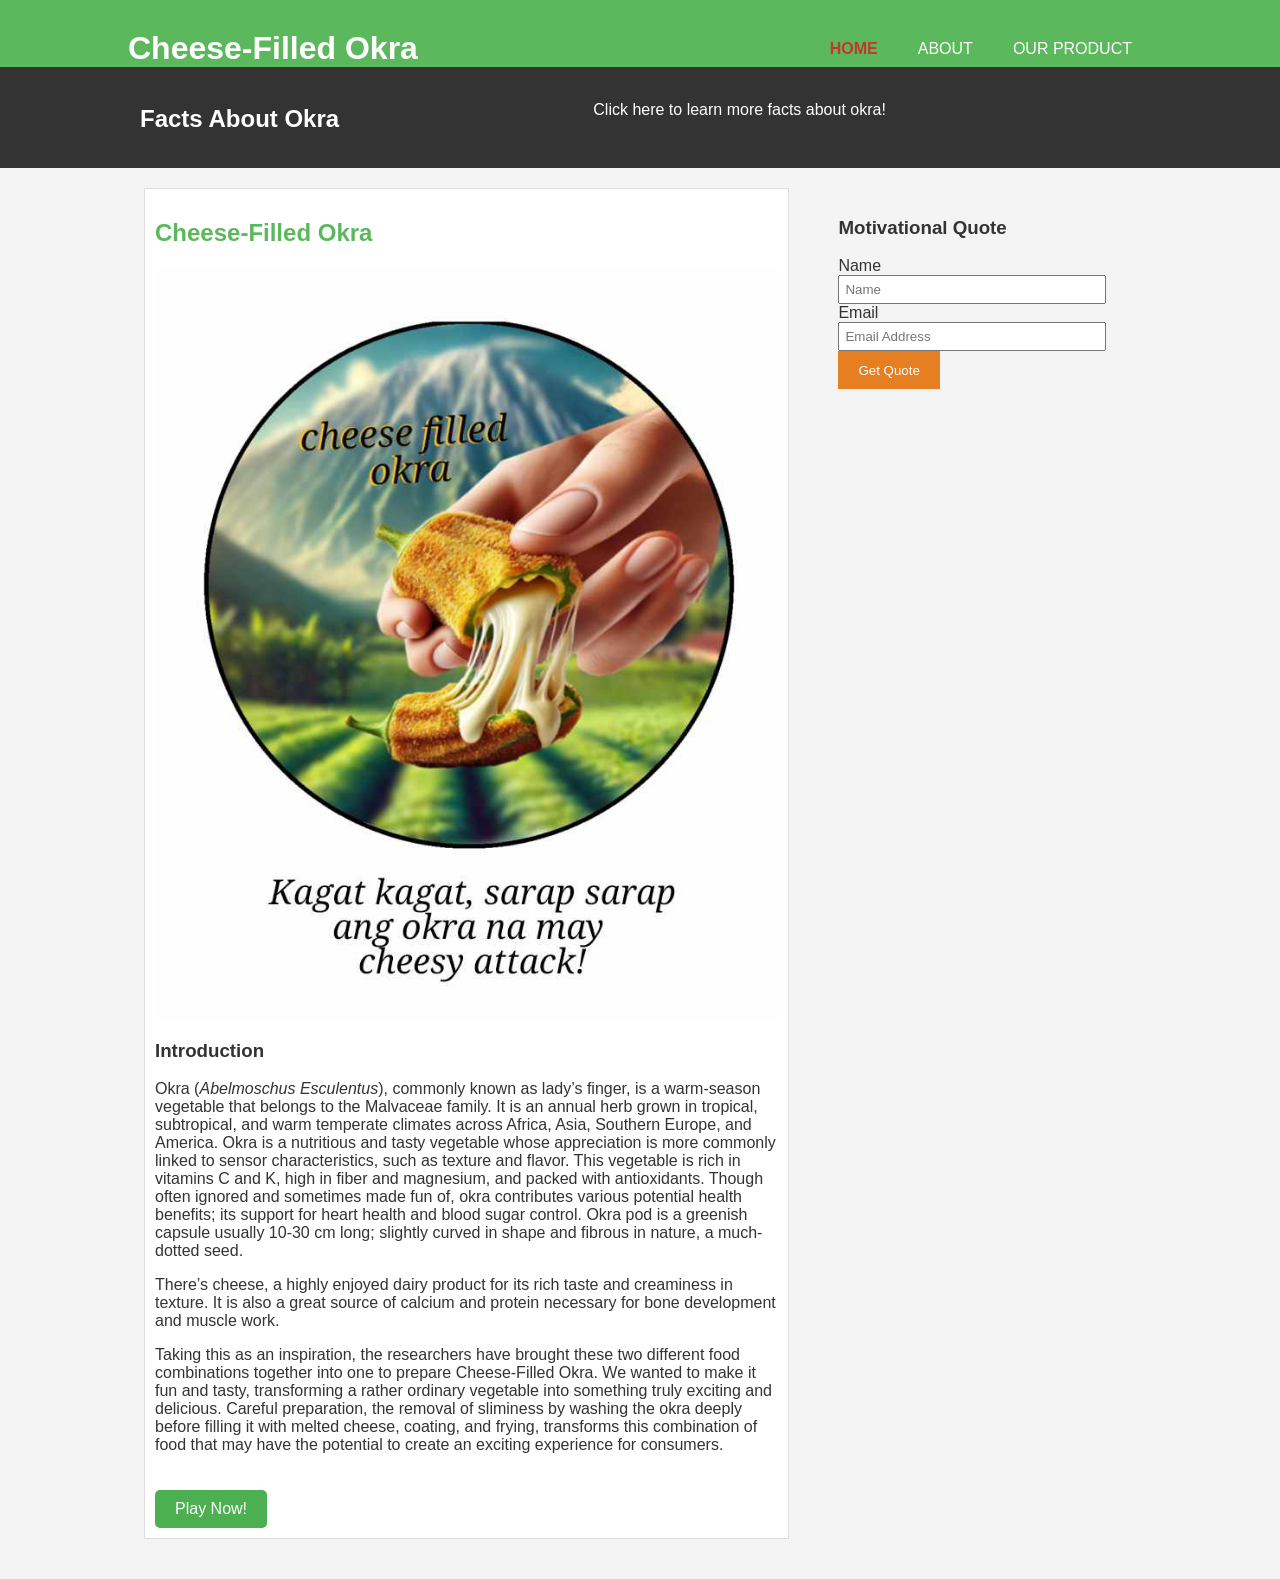
==== index.html @ f758d5e6 "Add files via upload" ====
<!DOCTYPE html>
<html lang="en">
<head>
    <meta charset="UTF-8">
    <meta name="viewport" content="width=device-width, initial-scale=1.0">
    <title>Cheese-Filled Okra</title>
    <link rel="stylesheet" href="style.css">
</head>
<body>
    <header>
        <div class="container">
            <div id="branding">
                <h1>Cheese-Filled Okra</h1>
            </div>
            <nav>
                <ul>
                    <li class="current"><a href="index.html">Home</a></li>
                    <li><a href="about.html">About</a></li>
                    <li><a href="services.html">Our Product</a></li>
                </ul>
            </nav>
        </div>
    </header>

    <section id="newsletter">
        <div class="container">
            <h1>Facts About Okra</h1>
            <div id="okraFacts">
                <p id="initialFact" style="text-align: center;">Click here to learn more facts about okra!</p>
                <div id="additionalFacts" style="display:none; text-align: center;">
                    <p id="currentFact"></p>
                    <button id="backButton" style="display: none;" onclick="showInitialFact()">Back</button>
                    <button id="nextFactButton" onclick="showNextFact()">More Facts</button>
                </div>
            </div>
        </div>
    </section>

    <section id="main-content">
        <section id="main">
            <div class="container">
                <article id="main-col">
                    <div id="introduction" class="introduction">
                        <h2>Cheese-Filled Okra</h2>
                        <img src="IMG_20250209_220323.jpg" alt="Cheese-Filled Okra">
                        <h3>Introduction</h3>
                        <p>
                            Okra (<i>Abelmoschus Esculentus</i>), commonly known as lady’s finger, is a warm-season vegetable that belongs to the Malvaceae family.
                            It is an annual herb grown in tropical, subtropical, and warm temperate climates across Africa, Asia, Southern Europe, and America.
                            Okra is a nutritious and tasty vegetable whose appreciation is more commonly linked to sensor characteristics, such as texture and flavor.
                            This vegetable is rich in vitamins C and K, high in fiber and magnesium, and packed with antioxidants.
                            Though often ignored and sometimes made fun of, okra contributes various potential health benefits; its support for heart health and blood sugar control.
                            Okra pod is a greenish capsule usually 10-30 cm long; slightly curved in shape and fibrous in nature, a much-dotted seed.
                        </p>
                        <p>
                            There’s cheese, a highly enjoyed dairy product for its rich taste and creaminess in texture.
                            It is also a great source of calcium and protein necessary for bone development and muscle work.
                        </p>
                        <p>
                            Taking this as an inspiration, the researchers have brought these two different food combinations together into one to prepare Cheese-Filled Okra.
                            We wanted to make it fun and tasty, transforming a rather ordinary vegetable into something truly exciting and delicious.
                            Careful preparation, the removal of sliminess by washing the okra deeply before filling it with melted cheese, coating, and frying, transforms this combination of food that may have the potential to create an exciting experience for consumers.
                        </p>

                        <a href="game.html" class="game-button">Play Now!</a>
                    </div>
                </article>

                <aside id="sidebar">
                    <div class="quote">
                        <h3>Motivational Quote</h3>
                        <form id="quoteForm" onsubmit="handleQuoteSubmit(event); return false;">
                            <div>
                                <label>Name</label><br>
                                <input type="text" id="quoteName" name="quoteName" placeholder="Name" required>
                            </div>
                            <div>
                                <label>Email</label><br>
                                <input type="email" id="quoteEmail" name="quoteEmail" placeholder="Email Address" required>
                            </div>
                            <button class="button_1" type="submit">Get Quote</button>
                        </form>
                        <div id="quoteDisplay" style="display:none;">
                            <p id="motivationalQuote"></p>
                        </div>
                    </div>
                </aside>
            </div>
        </section>
    </section>

    <script>
        const okraFacts = [
            "Okra is also known as 'lady's finger'.",
            "Okra is a good source of vitamins A and C.",
            "Okra is high in fiber, which aids digestion.",
            "Okra is a warm-season vegetable.",
            "Okra is used in various cuisines around the world.",
            "Okra is a member of the mallow family.",
            "Okra is often used as a thickening agent in soups and stews.",
            "Okra seeds can be roasted and ground to make a coffee substitute.",
            "Okra is relatively low in calories.",
            "Okra plants have attractive flowers.",
            "Okra is cultivated in tropical and subtropical regions.",
            "Okra is believed to have originated in Ethiopia.",
            "Okra is a popular ingredient in Creole and Cajun cooking.",
            "Okra is sometimes pickled for preservation.",
            "Okra is used in traditional medicine for its potential health benefits.",
            "Okra is often paired with tomatoes and onions in recipes.",
            "Okra is a good source of folate.",
            "Okra is rich in antioxidants.",
            "Okra is a self-pollinating plant.",
            "Okra is a versatile vegetable that can be grilled, fried, or boiled."
        ]; // Add all 100 facts here

        let currentFactIndex = 0;

        document.getElementById('initialFact').addEventListener('click', function() {
            document.getElementById('initialFact').style.display = 'none';
            document.getElementById('additionalFacts').style.display = 'block';
            document.getElementById('backButton').style.display = 'inline-block';
            showNextFact();
        });

        function showNextFact() {
            document.getElementById('backButton').style.display = 'inline-block';
            document.getElementById('currentFact').textContent = okraFacts[currentFactIndex];
            currentFactIndex = (currentFactIndex + 1) % okraFacts.length; // Loop through facts
        }

        function showInitialFact() {
            document.getElementById('additionalFacts').style.display = 'none';
            document.getElementById('initialFact').style.display = 'block';
            document.getElementById('backButton').style.display = 'none';
        }

        function handleQuoteSubmit(event) {
            event.preventDefault();

            const quotes = [
                "The only way to do great work is to love what you do. - Steve Jobs",
                "Believe you can and you're halfway there. - Theodore Roosevelt",
                "The future belongs to those who believe in the beauty of their dreams. - Eleanor Roosevelt",
                "The only limit to our realization of tomorrow will be our doubts of today. - Franklin D. Roosevelt",
                "It’s always seems impossible until it's done. - Nelson Mandela",
                "Don't watch the clock; do what it does. Keep going. - Sam Levenson",
                "Don't be pushed around by the fears in your mind. Be led by the dreams in your heart. - Roy T. Bennett",
                "Success is not the key to happiness. Happiness is the key to success. If you love what you are doing, you will be successful. - Albert Schweitzer",
                "Start where you are. Use what you have. Do what you can. - Arthur Ashe",
                "The best way to predict your future is to create it. - Peter Drucker"
            ];

            const randomQuote = quotes[Math.floor(Math.random() * quotes.length)];
            document.getElementById('motivationalQuote').textContent = randomQuote;
            document.getElementById('quoteDisplay').style.display = 'block';
            document.getElementById('quoteForm').style.display = 'none';
        }
    </script>

    <script src="script.js"></script>
</body>
</html>
---- style.css ----
body {
    font-family: Arial, sans-serif;
    margin: 0;
    padding: 0;
    background-color: #f4f4f4;
    color: #333;
    /* Make the layout responsive */
    width: 100%;
    overflow-x: hidden; /* Prevent horizontal scrolling */
}

.container {
    width: 80%;
    margin: auto;
    overflow: hidden;
    /* Ensure container adapts to screen size */
    max-width: 1200px; /* Optional: Set a maximum width */
}

header {
    background: #5cb85c;
    color: white;
    padding-top: 30px;
    min-height: 70px;
    border-bottom: 3px solid #333;
    /* Ensure header spans the full width */
    width: 100%;
    box-sizing: border-box; /* Include padding and border in the element's total width and height */
}

header a {
    color: #fff;
    text-decoration: none;
    text-transform: uppercase;
    font-size: 16px;
}

header ul {
    margin: 0;
    padding: 0;
}

header li {
    float: left;
    display: inline;
    padding: 0 20px;
    /* Adjust padding for smaller screens if necessary */
}

header #branding {
    float: left;
}

header #branding h1 {
    margin: 0;
}

header nav {
    float: right;
    margin-top: 10px;
}

header nav li a {
    pointer-events: auto;
    cursor: pointer;
}

header .highlight, header .current a {
    color: #c0392b;
    font-weight: bold;
}

#newsletter {
    padding: 15px;
    color: #fff;
    background: #333;
    /* Ensure newsletter spans the full width */
    width: 100%;
    box-sizing: border-box; /* Include padding and border in the element's total width and height */
}

#newsletter h1 {
    float: left;
}

#newsletter form {
    float: right;
    margin-top: 15px;
}

#newsletter input[type="email"] {
    padding: 4px;
    height: 25px;
    width: 250px;
    /* Make input responsive */
    max-width: 100%;
    box-sizing: border-box;
}

.button_1 {
    height: 38px;
    background: #e67e22;
    border: 0;
    padding-left: 20px;
    padding-right: 20px;
    color: #fff;
    cursor: pointer;
    /* Adapt button for smaller screens */
    width: auto;
    white-space: nowrap; /* Prevent text from wrapping */
}

#main {
    padding: 20px;
}

article#main-col {
    float: left;
    width: 65%;
    /* Adapt column width for smaller screens */
    box-sizing: border-box;
}

aside#sidebar {
    float: right;
    width: 30%;
    margin-top: 10px;
    /* Adapt sidebar width for smaller screens */
    box-sizing: border-box;
}

aside#sidebar .quote input, aside#sidebar .quote textarea {
    width: 90%;
    padding: 5px;
    /* Ensure input and textarea adapt to screen size */
    max-width: 100%;
    box-sizing: border-box;
}

footer {
    padding: 20px;
    margin-top: 20px;
    color: #fff;
    background-color: #e67e22;
    text-align: center;
    /* Ensure footer spans the full width */
    width: 100%;
    box-sizing: border-box; /* Include padding and border in the element's total width and height */
}

/* Styles for the introduction content */
.introduction {
    margin-bottom: 20px;
    padding: 10px;
    background-color: #fff;
    border: 1px solid #ddd;
    /* Ensure introduction adapts to screen size */
    width: 100%;
    box-sizing: border-box;
}

.introduction h2 {
    color: #5cb85c;
}

/* Styles for the executive summary */
.executive-summary {
    margin-bottom: 20px;
    padding: 10px;
    background-color: #fff;
    border: 1px solid #ddd;
    /* Ensure executive summary adapts to screen size */
    width: 100%;
    box-sizing: border-box;
}

.executive-summary h3 {
    color: #5cb85c;
}

/* Styles for the marketing plan */
.marketing-plan {
    margin-bottom: 20px;
    padding: 10px;
    background-color: #fff;
    border: 1px solid #ddd;
    /* Ensure marketing plan adapts to screen size */
    width: 100%;
    box-sizing: border-box;
}

.marketing-plan h3 {
    color: #5cb85c;
}

/* Responsive design */
@media(max-width: 768px) {
    header #branding,
    header nav,
    header nav li,
    #newsletter h1,
    #newsletter form,
    article#main-col,
    aside#sidebar {
        float: none;
        text-align: center;
        width: 100%;
        box-sizing: border-box;
    }

    header {
        padding-bottom: 20px;
    }

    #newsletter form {
        margin-top: 10px;
    }

     header nav li {
        display: block; /* Display nav items on separate lines */
        margin: 5px 0; /* Add some spacing */
    }
}

.introduction img {
    max-width: 100%;
    height: auto;
    display: block;
    margin: 10px auto;
}

/* Slideshow styles */
.slideshow-container {
    max-width: 500px;
    position: relative;
    margin: auto;
}

.slide {
    display: none;
    padding: 10px;
    text-align: center;
}

.slide img {
    width: 100%;
    height: auto;
    border: 1px solid #ddd;
}

/* Login Form Styles */
#login-container {
    width: 300px;
    margin: 50px auto;
    padding: 20px;
    background-color: #fff;
    border: 1px solid #ddd;
    text-align: center;
    /* Ensure login container adapts to screen size */
    max-width: 90%;
    box-sizing: border-box;
}

#login-container input[type="email"],
#login-container input[type="text"],
#login-container button {
    margin-bottom: 10px;
    padding: 8px;
    width: 100%;
    box-sizing: border-box;
}

#login-container #verification-question {
    margin-bottom: 10px;
    font-weight: bold;
}

#login-container .error-message {
    color: red;
    margin-top: 10px;
}

/* Styles for the game button */
.game-button {
    display: inline-block;
    padding: 10px 20px;
    background-color: #4CAF50;
    color: white;
    text-decoration: none;
    border-radius: 5px;
    margin-top: 20px;
}
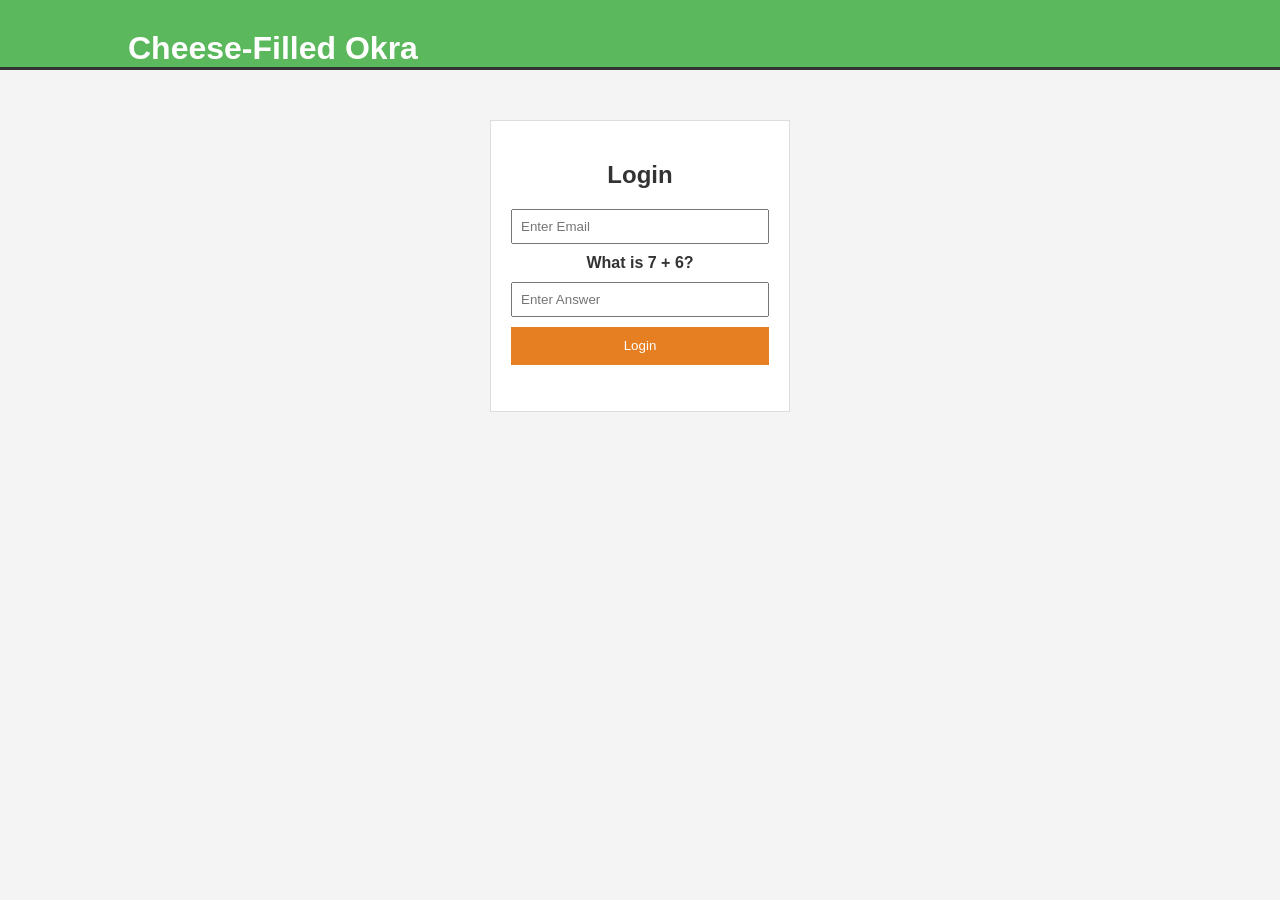
==== commit 94ba59a3: "Add files via upload" ====
--- a/index.html
+++ b/index.html
@@ -1,11 +1,28 @@
 <!DOCTYPE html>
 <html lang="en">
+
 <head>
     <meta charset="UTF-8">
     <meta name="viewport" content="width=device-width, initial-scale=1.0">
     <title>Cheese-Filled Okra</title>
     <link rel="stylesheet" href="style.css">
+    <style>
+        .game-button {
+            background-color: #4CAF50;
+            /* Green */
+            border: none;
+            color: white;
+            padding: 15px 32px;
+            text-align: center;
+            text-decoration: none;
+            display: inline-block;
+            font-size: 16px;
+            margin: 4px 2px;
+            cursor: pointer;
+        }
+    </style>
 </head>
+
 <body>
     <header>
         <div class="container">
@@ -82,6 +99,7 @@
                         </form>
                         <div id="quoteDisplay" style="display:none;">
                             <p id="motivationalQuote"></p>
+                                  <button onclick="showQuoteForm()">Get Another Quote</button>
                         </div>
                     </div>
                 </aside>
@@ -90,6 +108,11 @@
     </section>
 
     <script>
+        // Check login status on page load
+        if (localStorage.getItem('isLoggedIn') !== 'true') {
+            window.location.href = 'login.html';
+        }
+
         const okraFacts = [
             "Okra is also known as 'lady's finger'.",
             "Okra is a good source of vitamins A and C.",
@@ -111,11 +134,11 @@
             "Okra is rich in antioxidants.",
             "Okra is a self-pollinating plant.",
             "Okra is a versatile vegetable that can be grilled, fried, or boiled."
-        ]; // Add all 100 facts here
+        ];
 
         let currentFactIndex = 0;
 
-        document.getElementById('initialFact').addEventListener('click', function() {
+        document.getElementById('initialFact').addEventListener('click', function () {
             document.getElementById('initialFact').style.display = 'none';
             document.getElementById('additionalFacts').style.display = 'block';
             document.getElementById('backButton').style.display = 'inline-block';
@@ -125,7 +148,7 @@
         function showNextFact() {
             document.getElementById('backButton').style.display = 'inline-block';
             document.getElementById('currentFact').textContent = okraFacts[currentFactIndex];
-            currentFactIndex = (currentFactIndex + 1) % okraFacts.length; // Loop through facts
+            currentFactIndex = (currentFactIndex + 1) % okraFacts.length;
         }
 
         function showInitialFact() {
@@ -134,7 +157,7 @@
             document.getElementById('backButton').style.display = 'none';
         }
 
-        function handleQuoteSubmit(event) {
+         function handleQuoteSubmit(event) {
             event.preventDefault();
 
             const quotes = [
@@ -155,8 +178,14 @@
             document.getElementById('quoteDisplay').style.display = 'block';
             document.getElementById('quoteForm').style.display = 'none';
         }
+
+        function showQuoteForm() {
+            document.getElementById('quoteDisplay').style.display = 'none';
+            document.getElementById('quoteForm').style.display = 'block';
+        }
     </script>
 
     <script src="script.js"></script>
 </body>
+
 </html>
